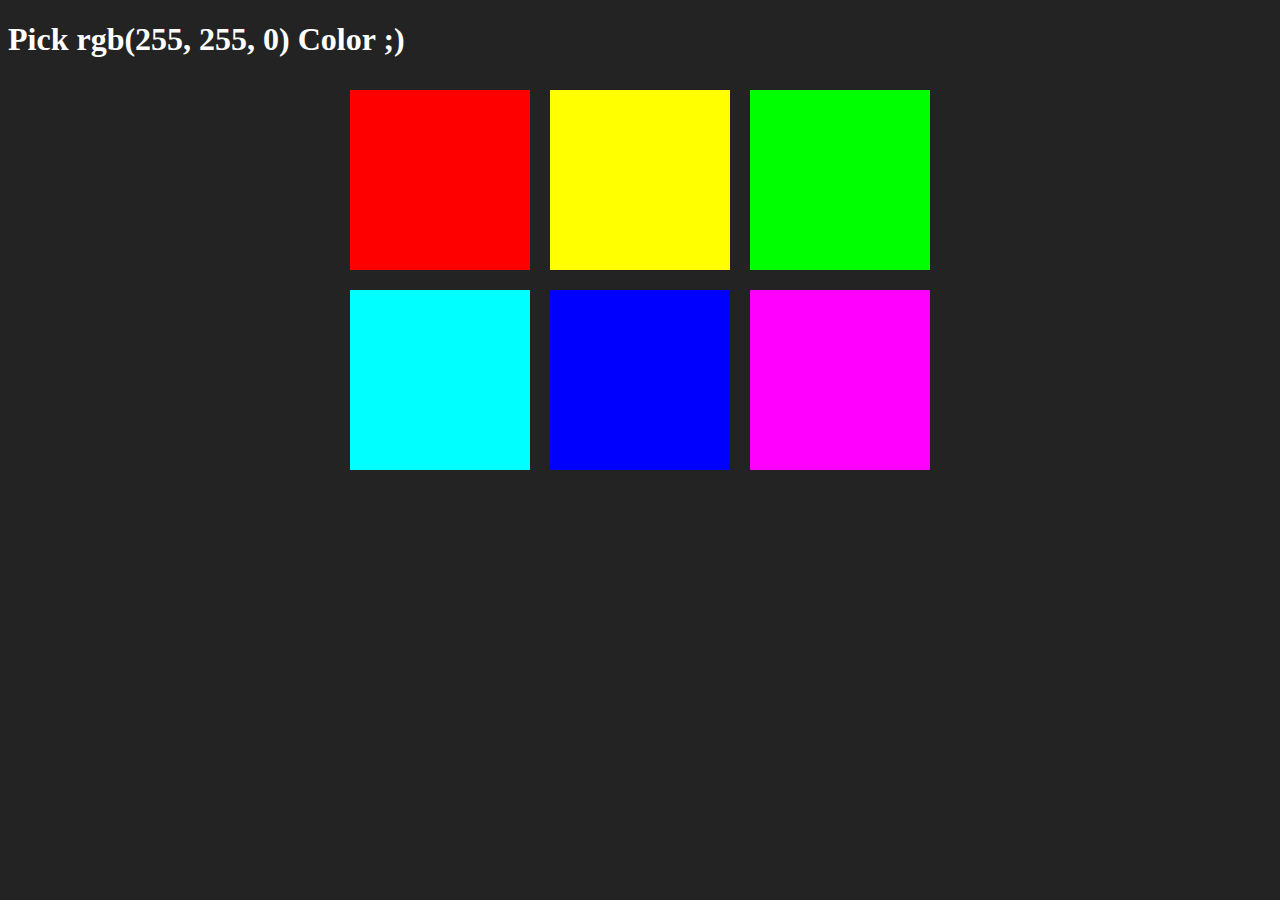
==== colorGame.html @ 2f401e08 "pick() & changeColors()" ====
<!DOCTYPE html>
<html>

<head>
    <meta charset="UTF-8">
    <meta name="viewport" content="width=device-width, initial-scale=1.0">
    <meta http-equiv="X-UA-Compatible" content="ie=edge">
    <link rel="stylesheet" href="colorGame.css">
    <title>Color Game</title>
</head>

<body>
    <h1>Pick <span id="colorDisplay">RGB</span> Color ;)</h1>
    <div>
        <span id="message"></span>
    </div>
    <div id="container">
        <div class="square"></div>
        <div class="square"></div>
        <div class="square"></div>
        <div class="square"></div>
        <div class="square"></div>
        <div class="square"></div>
    </div>
    <script src="colorGame.js"></script>
</body>

</html>
---- colorGame.css ----
body {
    background-color: #232323;
}

.square {
    width: 30%;
    background: purple;
    padding-bottom: 30%;
    float: left;
    margin: 1.66%
}

#container {
    margin: 0 auto;
    max-width: 600px;
}

h1 {
    color: white;
}
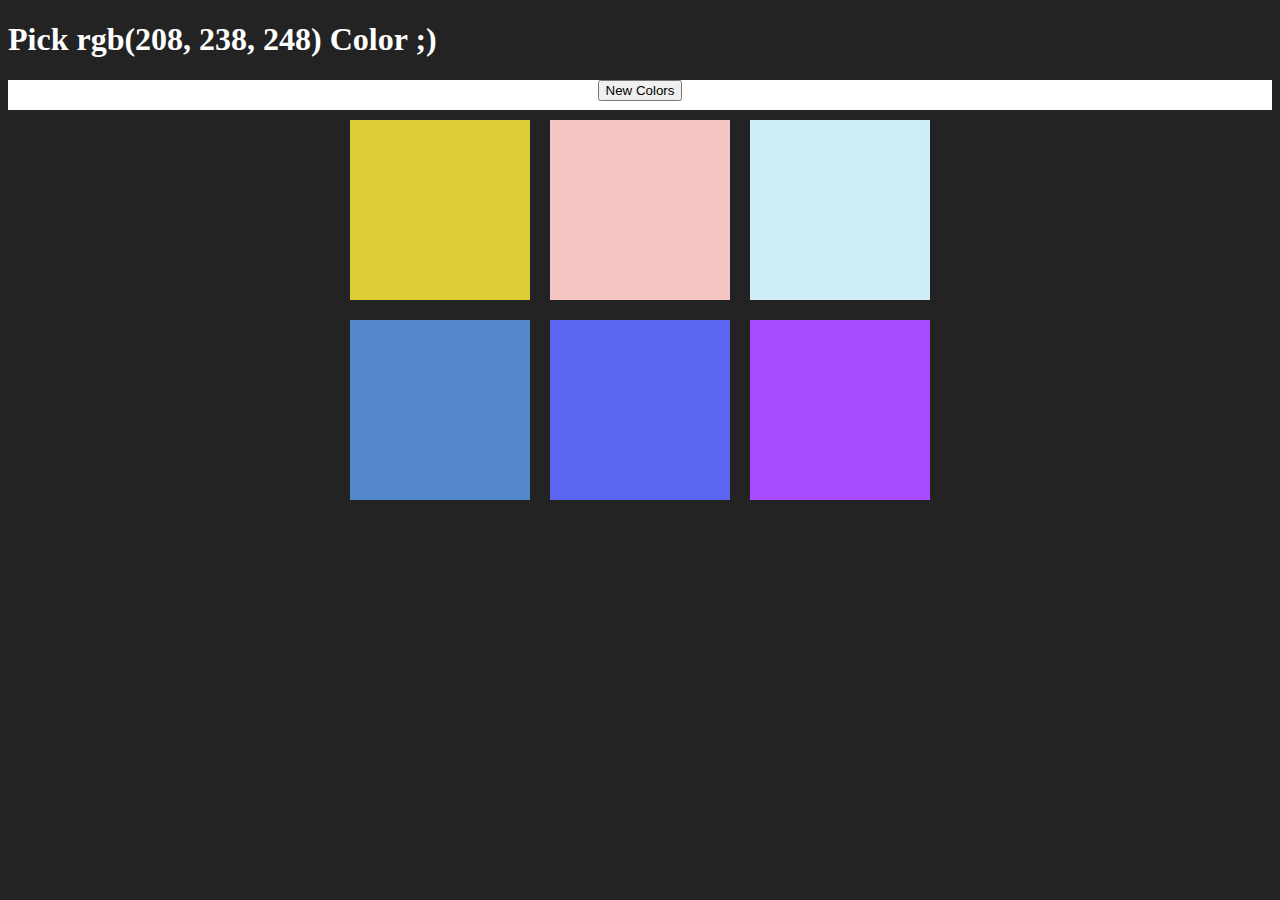
==== commit 06d39d37: "resetButton & h1 color changed" ====
--- a/colorGame.html
+++ b/colorGame.html
@@ -11,7 +11,8 @@
 
 <body>
     <h1>Pick <span id="colorDisplay">RGB</span> Color ;)</h1>
-    <div>
+    <div id="stripe">
+        <button id="reset">New Colors</button>
         <span id="message"></span>
     </div>
     <div id="container">
--- a/colorGame.css
+++ b/colorGame.css
@@ -17,4 +17,12 @@
 
 h1 {
     color: white;
+}
+
+
+#stripe {
+    background: white;
+    height: 30px;
+    text-align: center;
+    color: black;
 }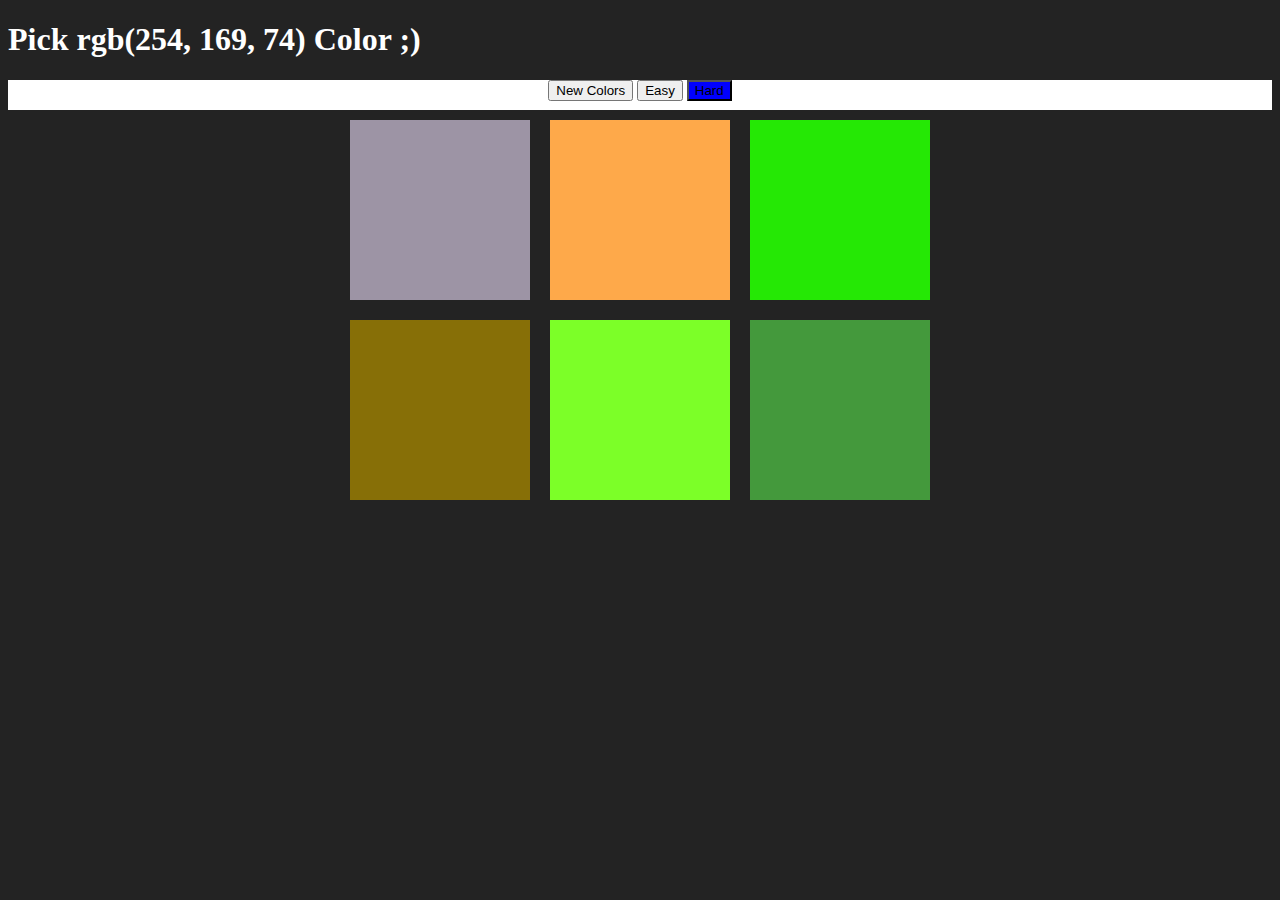
==== commit ce5383ec: "easy, hard btn" ====
--- a/colorGame.html
+++ b/colorGame.html
@@ -14,6 +14,8 @@
     <div id="stripe">
         <button id="reset">New Colors</button>
         <span id="message"></span>
+        <button id="easyBtn">Easy</button>
+        <button id="hardBtn" class="selected">Hard</button>
     </div>
     <div id="container">
         <div class="square"></div>
--- a/colorGame.css
+++ b/colorGame.css
@@ -25,4 +25,8 @@
     height: 30px;
     text-align: center;
     color: black;
+}
+
+.selected {
+    background: blue;
 }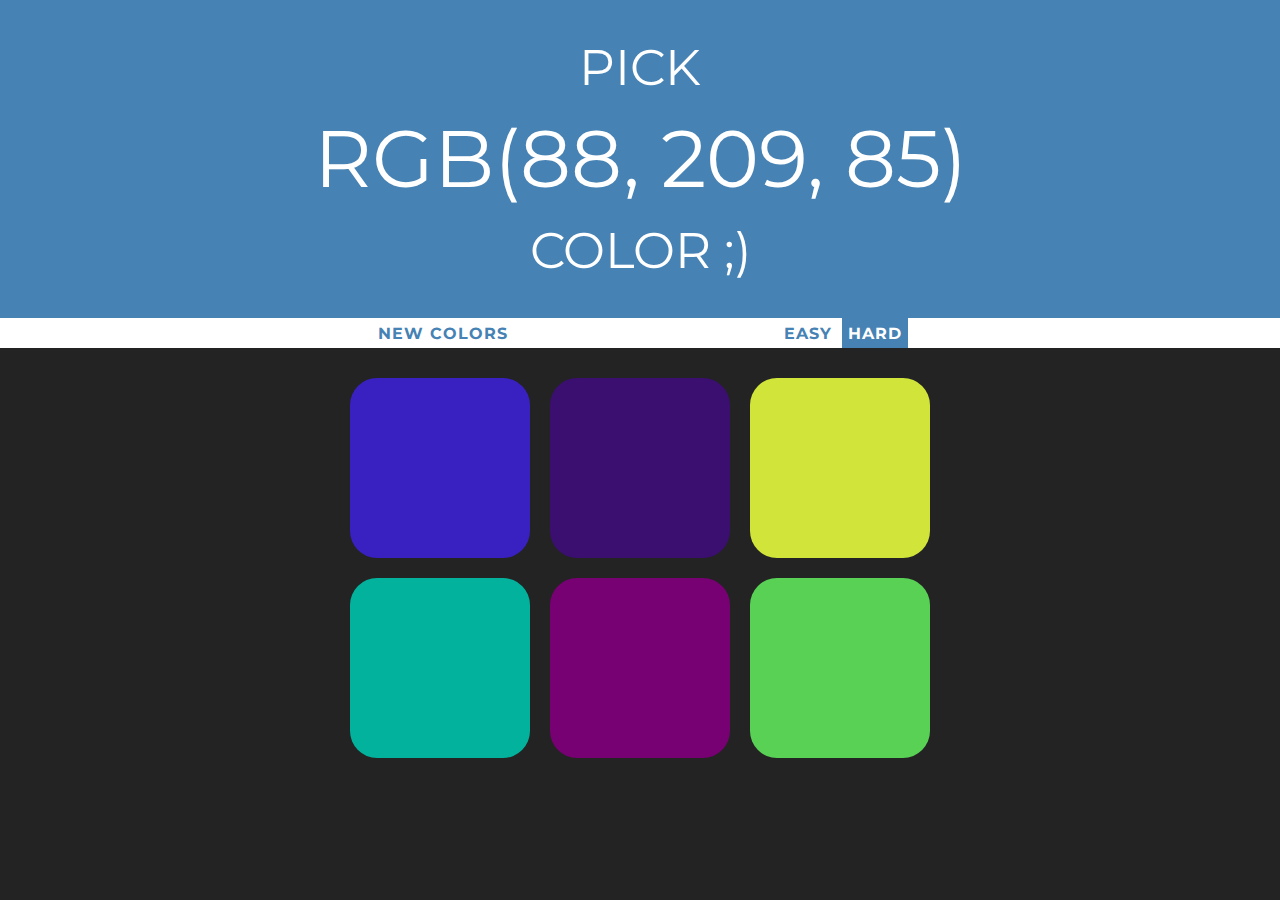
==== commit 2c07c184: "header, btn css" ====
--- a/colorGame.html
+++ b/colorGame.html
@@ -10,7 +10,11 @@
 </head>
 
 <body>
-    <h1>Pick <span id="colorDisplay">RGB</span> Color ;)</h1>
+    <div id="header">
+        <h1>Pick</h1>
+        <p id="colorDisplay">RGB</p>
+        <h1>Color ;)</h1>
+    </div>
     <div id="stripe">
         <button id="reset">New Colors</button>
         <span id="message"></span>
--- a/colorGame.css
+++ b/colorGame.css
@@ -1,24 +1,62 @@
+@import url('https://fonts.googleapis.com/css?family=Montserrat');
+
 body {
     background-color: #232323;
+    margin: 0;
+    font-family: 'Montserrat';
 }
+
 
 .square {
     width: 30%;
     background: purple;
     padding-bottom: 30%;
     float: left;
-    margin: 1.66%
+    margin: 1.66%;
+    border-radius: 15%;
+    cursor: pointer;
+    transition: background 0.5s;
+    --webkit-transition: background 0.5s;
+    --moz-transition: background 0.5s;
 }
 
 #container {
-    margin: 0 auto;
+    margin: 20px auto;
     max-width: 600px;
 }
 
-h1 {
+#header {
+    text-align: center;
     color: white;
+    background: steelblue;
+    margin: 0;
+    text-transform: uppercase;
+    line-height: 1.1;
+    padding: 20px 0;
 }
 
+#header h1 {
+    font-weight: normal;
+    margin: 0;
+    padding: 20px 0;
+    font-size: 50px;
+
+}
+
+#header p {
+    margin: 0;
+    font-size: 80px;
+}
+
+/* 
+#colorDisplay {
+    font-size: 200%;
+} */
+
+#message {
+    display: inline-block;
+    width: 20%;
+}
 
 #stripe {
     background: white;
@@ -28,5 +66,28 @@
 }
 
 .selected {
-    background: blue;
+    color: white;
+    background: steelblue;
+}
+
+button {
+    font-family: 'Montserrat';
+    border: none;
+    background: none;
+    text-transform: uppercase;
+    height: 100%;
+    font-weight: 700;
+    color: steelblue;
+    letter-spacing: 1px;
+    font-size: inherit;
+    transition: all 0.5s;
+    --webkit-transition: all 0.5s;
+    --moz-transition: all 0.5s;
+    cursor: pointer;
+}
+
+button:hover {
+    color: white;
+    background: steelblue;
+    cursor: pointer;
 }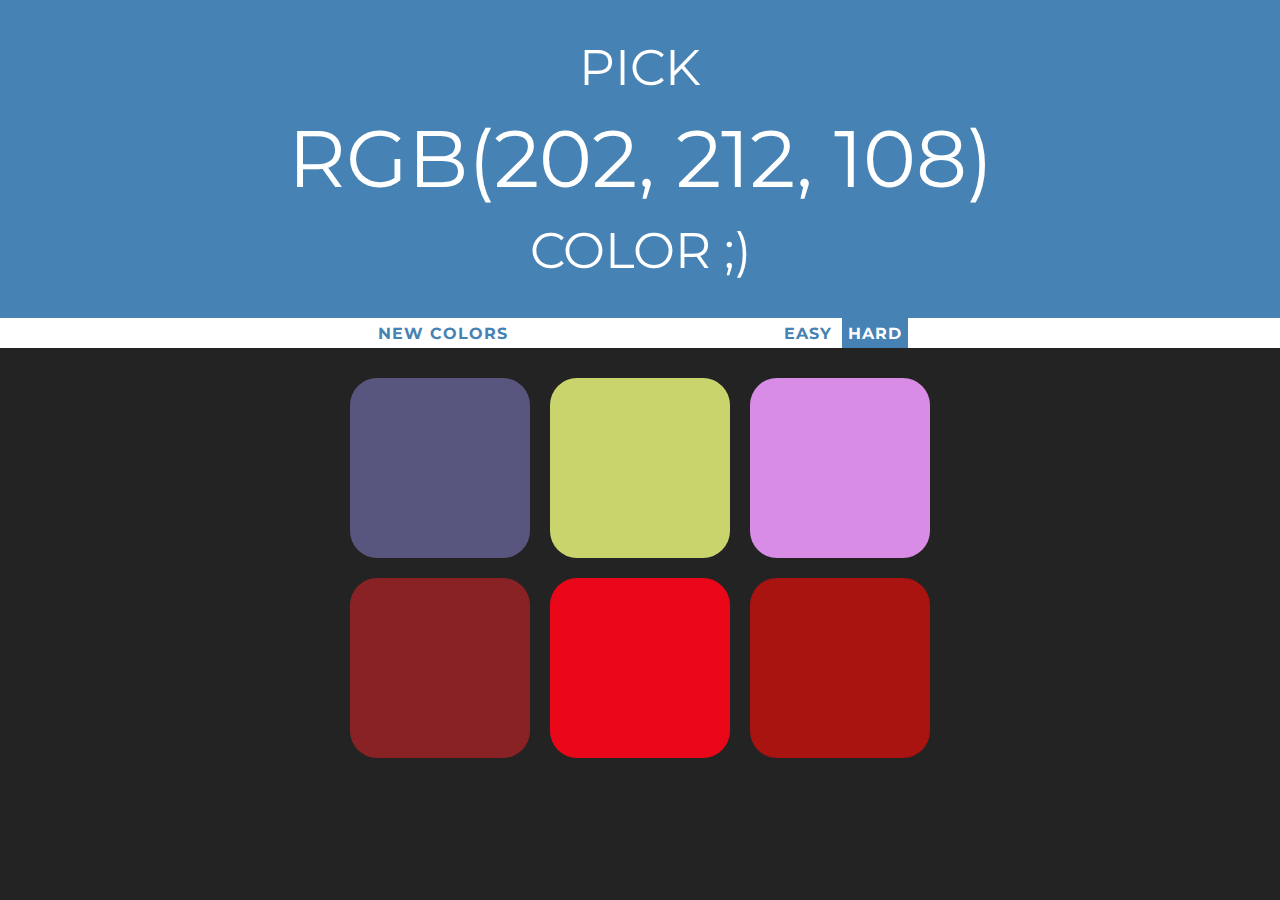
==== commit 447a9582: "Refactoring" ====
--- a/colorGame.html
+++ b/colorGame.html
@@ -18,8 +18,8 @@
     <div id="stripe">
         <button id="reset">New Colors</button>
         <span id="message"></span>
-        <button id="easyBtn">Easy</button>
-        <button id="hardBtn" class="selected">Hard</button>
+        <button class="mode">Easy</button>
+        <button class="mode selected">Hard</button>
     </div>
     <div id="container">
         <div class="square"></div>
--- a/colorGame.css
+++ b/colorGame.css
@@ -84,6 +84,7 @@
     --webkit-transition: all 0.5s;
     --moz-transition: all 0.5s;
     cursor: pointer;
+    outline: none;
 }
 
 button:hover {
